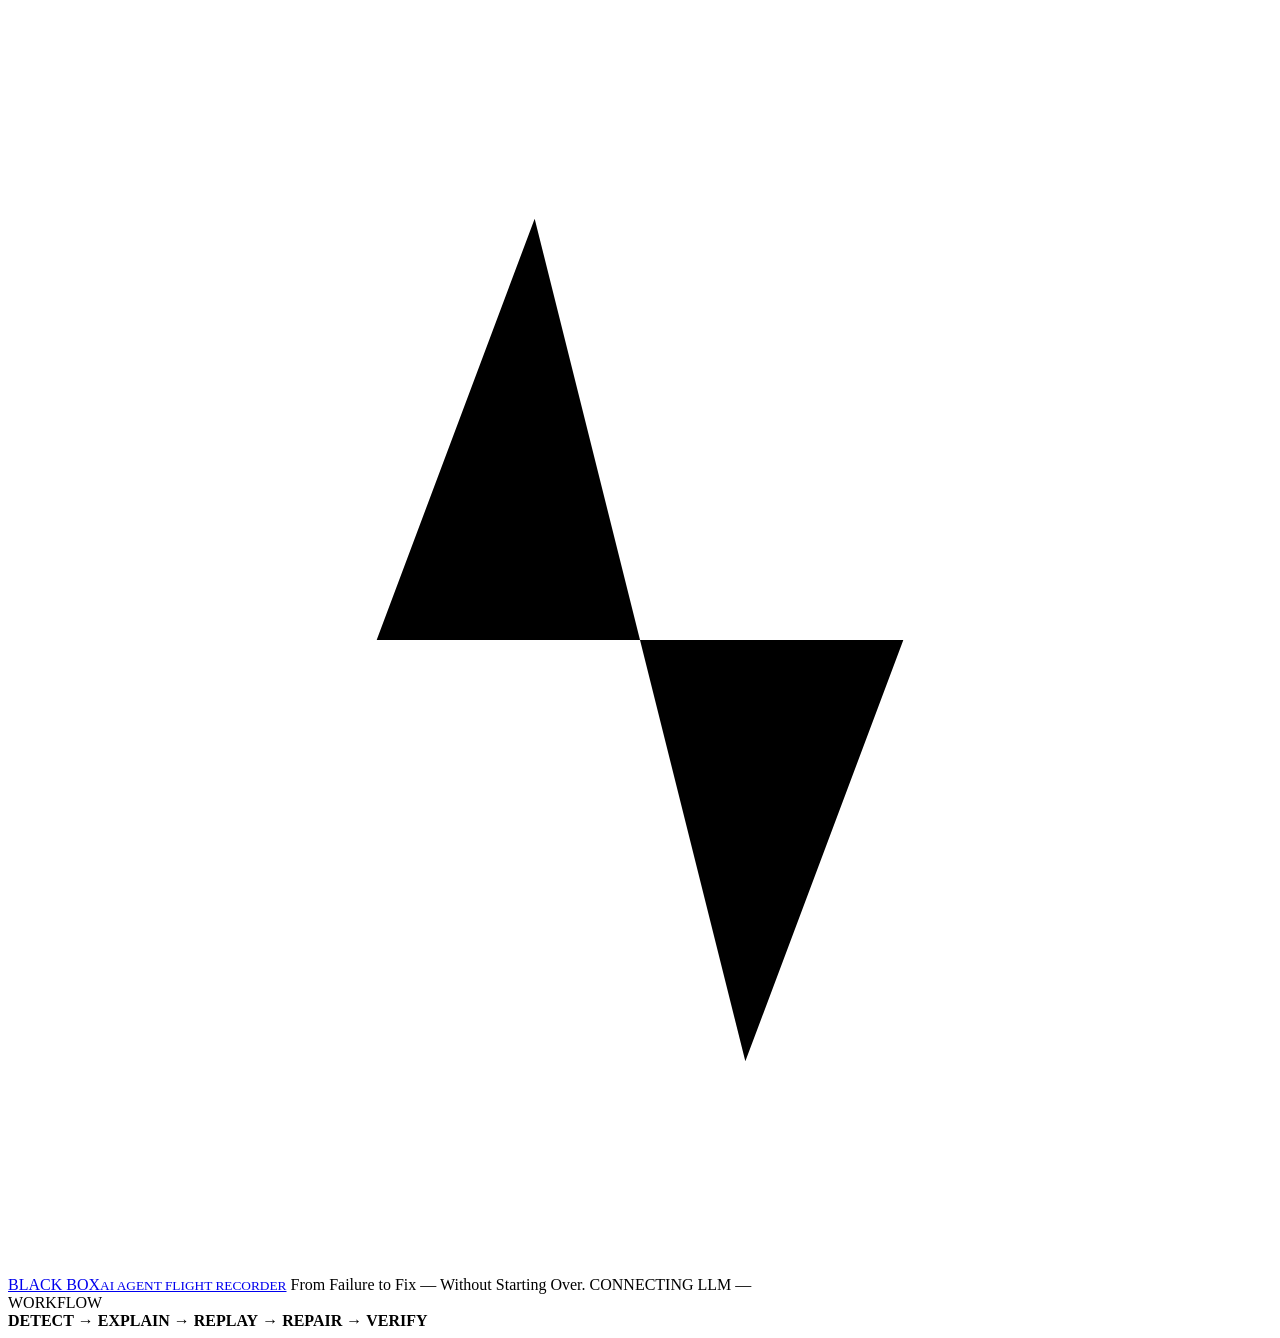
==== web/index.html @ 4181de2b "Black Box: AI agent flight recorder Trace recorder, learned root-cause localization (seen + unseen f" ====
<!doctype html>
<html lang="en">
<head>
  <meta charset="utf-8">
  <meta name="viewport" content="width=device-width, initial-scale=1">
  <title>Black Box · AI Agent Flight Recorder</title>
  <link rel="preconnect" href="https://fonts.googleapis.com">
  <link href="https://fonts.googleapis.com/css2?family=Geist:wght@400;500;600&family=JetBrains+Mono:wght@400;500;600&display=swap" rel="stylesheet">
  <link rel="stylesheet" href="/static/style.css">
</head>
<body>
  <header class="top">
    <a class="brand" href="#/"><span class="mark"><svg class="i" viewBox="0 0 24 24"><path d="M3 12h4l3-8 4 16 3-8h4"/></svg></span>BLACK BOX<small>AI AGENT FLIGHT RECORDER</small></a>
    <span class="tag">From Failure to Fix — Without Starting Over.</span>
    <span class="sp"></span>
    <span class="chip-st" id="api-st"><span class="dot"></span>CONNECTING</span>
    <span class="chip-st hide-sm" id="llm-st">LLM —</span>
  </header>
  <div class="layout">
    <aside class="side">
      <div class="grp">WORKFLOW</div>
      <nav class="nav" id="nav"></nav>
      <div class="loopmini"><b>DETECT</b> → <b>EXPLAIN</b> → <b>REPLAY</b> → <b>REPAIR</b> → <b>VERIFY</b></div>
    </aside>
    <main class="main" id="view"></main>
  </div>
  <script src="/static/app.js"></script>
</body>
</html>
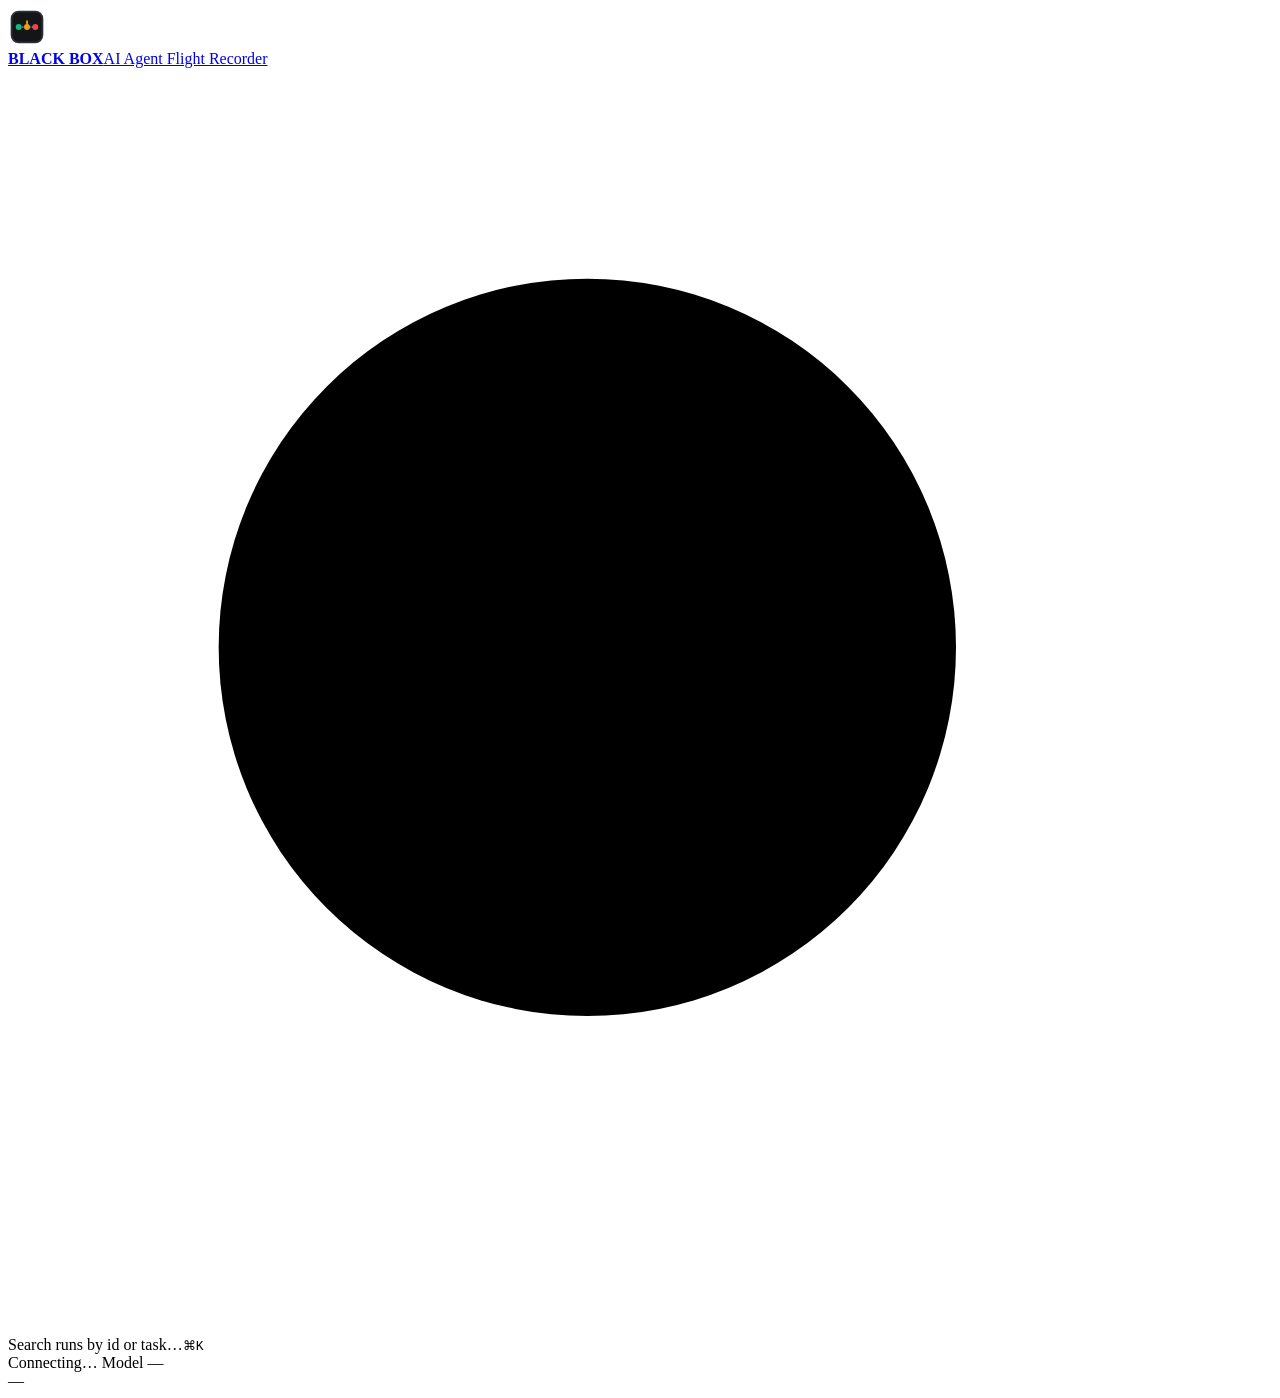
==== commit 6a1243a4: "Redesign UI to the final UX: cleaner layout, command palette, interactive trace timeline, checkpoint" ====
--- a/web/index.html
+++ b/web/index.html
@@ -4,23 +4,26 @@
   <meta charset="utf-8">
   <meta name="viewport" content="width=device-width, initial-scale=1">
   <title>Black Box · AI Agent Flight Recorder</title>
+  <link rel="icon" href="data:image/svg+xml,%3Csvg xmlns='http://www.w3.org/2000/svg' viewBox='0 0 32 32'%3E%3Crect x='3' y='3' width='26' height='26' rx='6' fill='%23131517' stroke='%232b3038' stroke-width='1.5'/%3E%3Cline x1='8' y1='16' x2='24' y2='16' stroke='%233b82f6' stroke-width='1.5' stroke-dasharray='1 1'/%3E%3Ccircle cx='9' cy='16' r='2.5' fill='%2310b981'/%3E%3Ccircle cx='16' cy='16' r='2.5' fill='%23f59e0b'/%3E%3Ccircle cx='23' cy='16' r='2.5' fill='%23ef4444'/%3E%3Cpath d='M16 11V13.5' stroke='%23f59e0b' stroke-width='1.5' stroke-linecap='round'/%3E%3C/svg%3E">
   <link rel="preconnect" href="https://fonts.googleapis.com">
-  <link href="https://fonts.googleapis.com/css2?family=Geist:wght@400;500;600&family=JetBrains+Mono:wght@400;500;600&display=swap" rel="stylesheet">
+  <link href="https://fonts.googleapis.com/css2?family=Geist:wght@400;500;600;700&family=JetBrains+Mono:wght@400;500;600;700&display=swap" rel="stylesheet">
   <link rel="stylesheet" href="/static/style.css">
 </head>
 <body>
   <header class="top">
-    <a class="brand" href="#/"><span class="mark"><svg class="i" viewBox="0 0 24 24"><path d="M3 12h4l3-8 4 16 3-8h4"/></svg></span>BLACK BOX<small>AI AGENT FLIGHT RECORDER</small></a>
-    <span class="tag">From Failure to Fix — Without Starting Over.</span>
+    <a class="brand" href="#/">
+      <svg width="38" height="38" viewBox="0 0 32 32" fill="none"><rect x="3" y="3" width="26" height="26" rx="6" fill="#131517" stroke="#2b3038" stroke-width="1.5"/><line x1="8" y1="16" x2="24" y2="16" stroke="#3b82f6" stroke-width="1.5" stroke-dasharray="1 1"/><circle cx="9" cy="16" r="2.5" fill="#10b981"/><circle cx="16" cy="16" r="2.5" fill="#f59e0b"/><circle cx="23" cy="16" r="2.5" fill="#ef4444"/><path d="M16 11V13.5" stroke="#f59e0b" stroke-width="1.5" stroke-linecap="round"/></svg>
+      <div><b>BLACK BOX</b><span>AI Agent Flight Recorder</span></div>
+    </a>
+    <div class="search" id="search"><svg class="i" viewBox="0 0 24 24"><circle cx="11" cy="11" r="7"/><path d="m20 20-3.5-3.5"/></svg>Search runs by id or task…<kbd>⌘K</kbd></div>
     <span class="sp"></span>
-    <span class="chip-st" id="api-st"><span class="dot"></span>CONNECTING</span>
-    <span class="chip-st hide-sm" id="llm-st">LLM —</span>
+    <span class="pill-st" id="rec"><span class="rec off"></span>Connecting…</span>
+    <span class="pill-st" id="model">Model —</span>
   </header>
   <div class="layout">
     <aside class="side">
-      <div class="grp">WORKFLOW</div>
       <nav class="nav" id="nav"></nav>
-      <div class="loopmini"><b>DETECT</b> → <b>EXPLAIN</b> → <b>REPLAY</b> → <b>REPAIR</b> → <b>VERIFY</b></div>
+      <div class="status" id="sidestatus">—</div>
     </aside>
     <main class="main" id="view"></main>
   </div>
